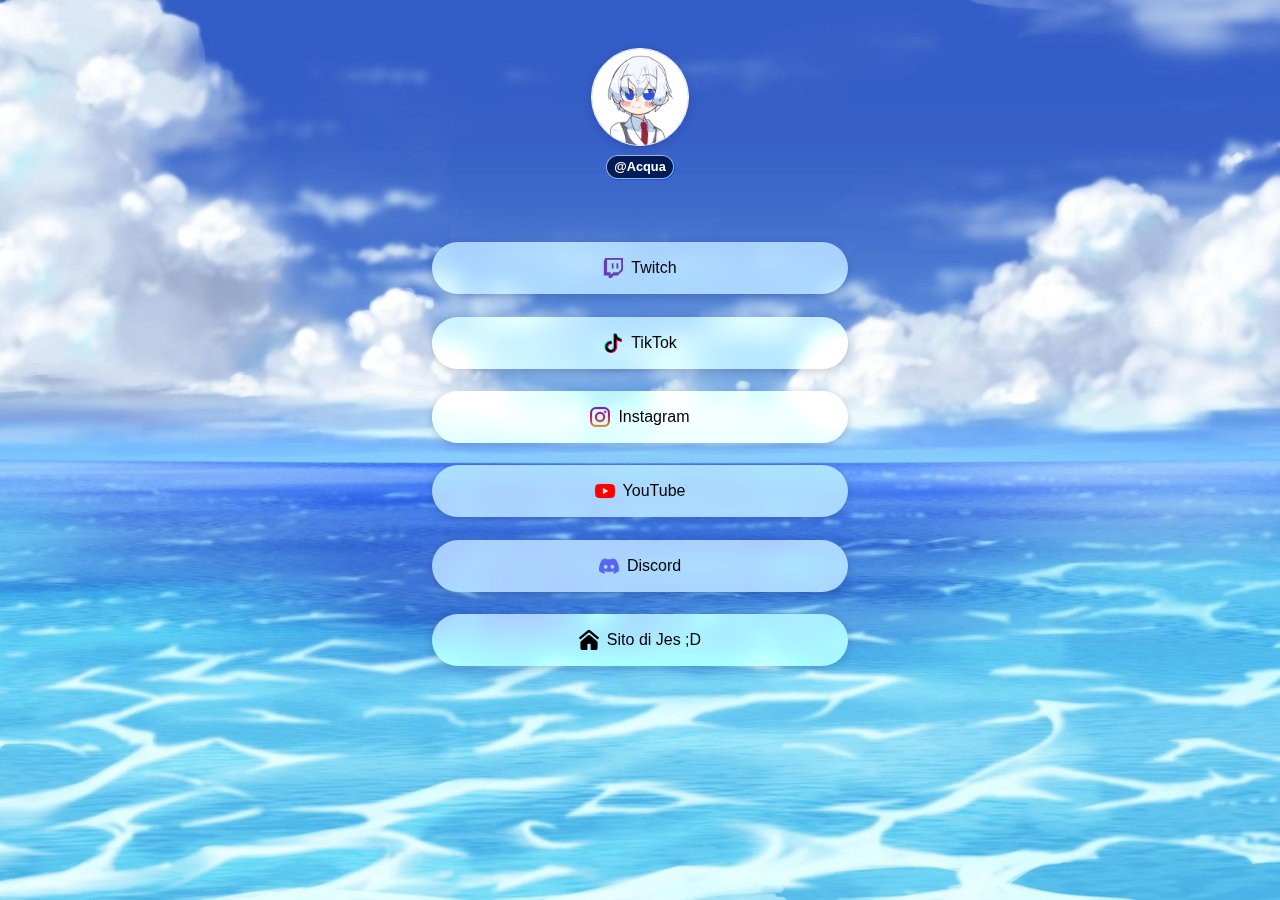
==== acqua/index.html @ 03ec13ac "SitoDiACqua" ====
<!doctype html>
<html>
  <head>
    <meta charset="utf-8" />
    <title>Acqua Bagnata</title>
    <link rel="stylesheet" href="./index.css" />
  </head>
  <body>
    <main>
      <header>
        <img src="./images/acqua.png" />
        <h1>@Acqua</h1>
      </header>
      <ul>
        <li>
          <a href="https://www.twitch.tv/acquabagnatissima">
            <img src="./images/twitch.png" alt="Twitch" width="20" />
            Twitch
          </a>
        </li>
        <li>
          <a href="https://www.tiktok.com/@acquabagnatissima">
            <img src="./images/tiktok.png" alt="TikTok" width="20" />
            TikTok
          </a>
        </li>
        <li>
          <a href="https://www.instagram.com/acqua_bagnata06">
            <img src="./images/instagram.png" alt="Instagram" width="20" />
            Instagram
          </a>
        </li>
		<li>
          <a href="https://www.youtube.com/c/AcquaBagnata_">
            <img src="./images/youtube.png" alt="YouTube" width="20" />
            YouTube
          </a>
        </li>
		<li>
          <a href="https://dsc.gg/acqua">
            <img src="./images/discord.png" alt="Discord" width="20" />
            Discord
          </a>
        </li>
        <li>
          <a href="https://jesgran.is-a.dev/">
            <img src="./images/homepage.svg" alt="Homepage" width="20" />
            Sito di Jes ;D
          </a>
        </li>
      </ul>
    </main>
  </body>
</html>
---- acqua/index.css ----
body, html {
  margin: 0;
  padding: 0;
  font-family: 'Open Sans', sans-serif;
  color: #fff;
}

body {
  background: url(./images/bg01.png) no-repeat center center fixed;
  background-size: cover;
}

#vanta {
  z-index: 0;
  position: absolute;
  left: 0;
  top: 0;
  width: 100%;
  height: 100%;
}

video {
  z-index: 0;
  position: absolute;
  left: 0;
  top: 0;
  width: 100%;
  height: 100%;
  object-fit: cover;
}

main {
  position: relative;
}

main.animated {
  opacity: 0;
  filter: blur(10px);
  transition: opacity 2s ease-in-out, filter 2s ease-in-out;
}

header {
  margin-top: 3em;
  text-align: center;
  display: flex;
  flex-direction: column;
  align-items: center;
}

header > img {
  width: 6em;
  height: 6em;
  border-radius: 100%;
  border: 1px solid #fff;
  box-shadow: rgb(28 32 93 / 24%) 0px 2px 8px 0px;
}

header > h1 {
  display: inline-block;
  font-size: 0.8em;
  font-weight: bold;
  border-radius: 1em;
  background-color: #000a;
  color: #fff;
  padding: 0.3em 0.6em;
  border: 1px solid #fffa;
  backdrop-filter: blur(10px) saturate(160%) contrast(180%);
  -webkit-backdrop-filter: blur(10px) saturate(160%) contrast(180%);
}

ul {
  box-sizing: border-box;
  list-style: none;
  margin: 0 auto;
  padding: 2em;
  max-width: 480px;
}

ul > li {
  background-color: #fffa;
  backdrop-filter: blur(10px) saturate(160%) contrast(180%);
  -webkit-backdrop-filter: blur(10px) saturate(160%) contrast(180%);
  border-radius: 10em;
  margin: 1.4em 0;
  box-shadow: rgb(28 32 93 / 24%) 0px 2px 8px 0px;
}

ul > li > a {
  display: flex;
  flex-direction: row;
  justify-content: center;
  align-items: center;
  gap: 0.5em;
  padding: 1em;
}

a {
  color: black;
  text-decoration: none;
}
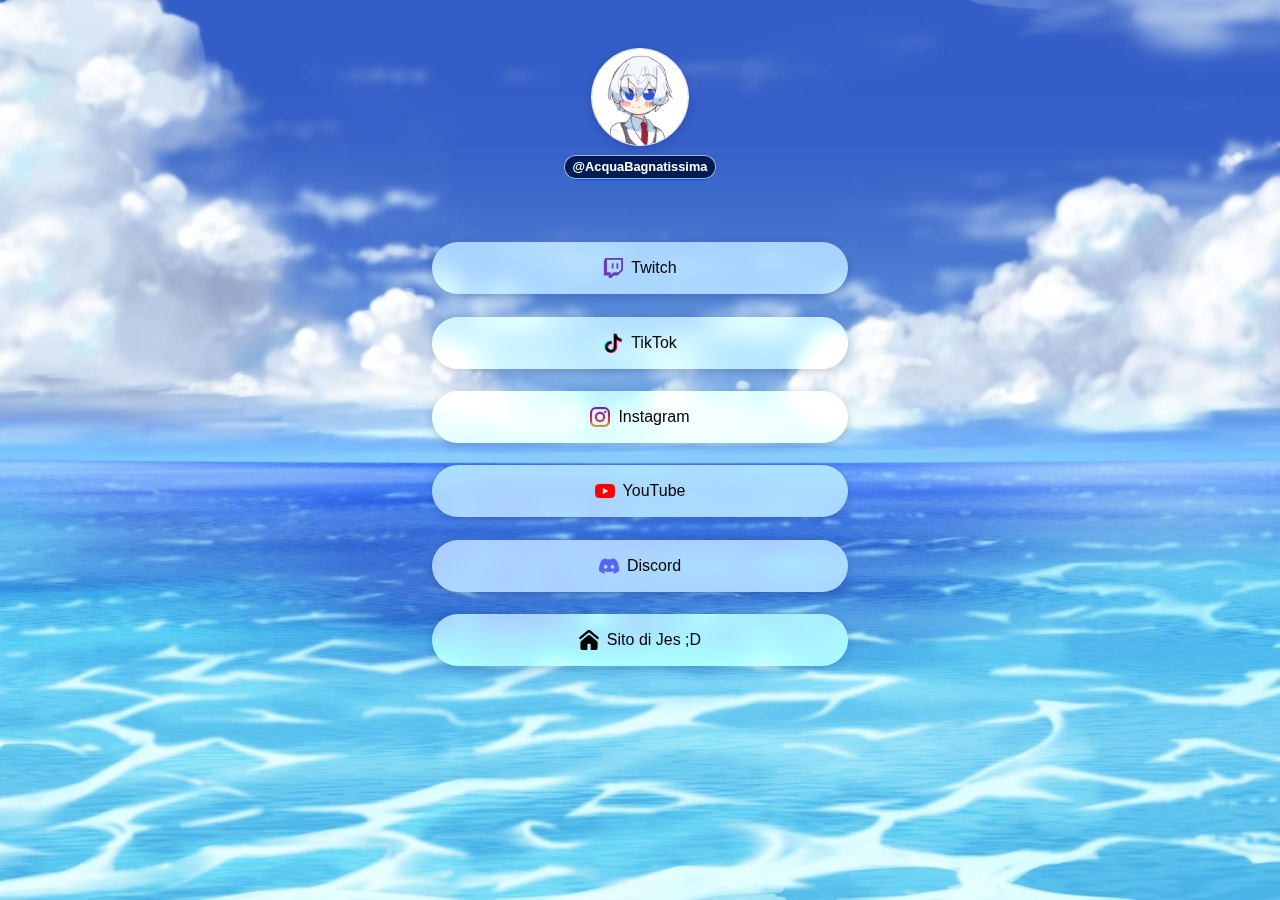
==== commit 7e396b46: "Update index.html" ====
--- a/acqua/index.html
+++ b/acqua/index.html
@@ -2,14 +2,14 @@
 <html>
   <head>
     <meta charset="utf-8" />
-    <title>Acqua Bagnata</title>
+    <title>Social</title>
     <link rel="stylesheet" href="./index.css" />
   </head>
   <body>
     <main>
       <header>
         <img src="./images/acqua.png" />
-        <h1>@Acqua</h1>
+        <h1>@AcquaBagnatissima</h1>
       </header>
       <ul>
         <li>
